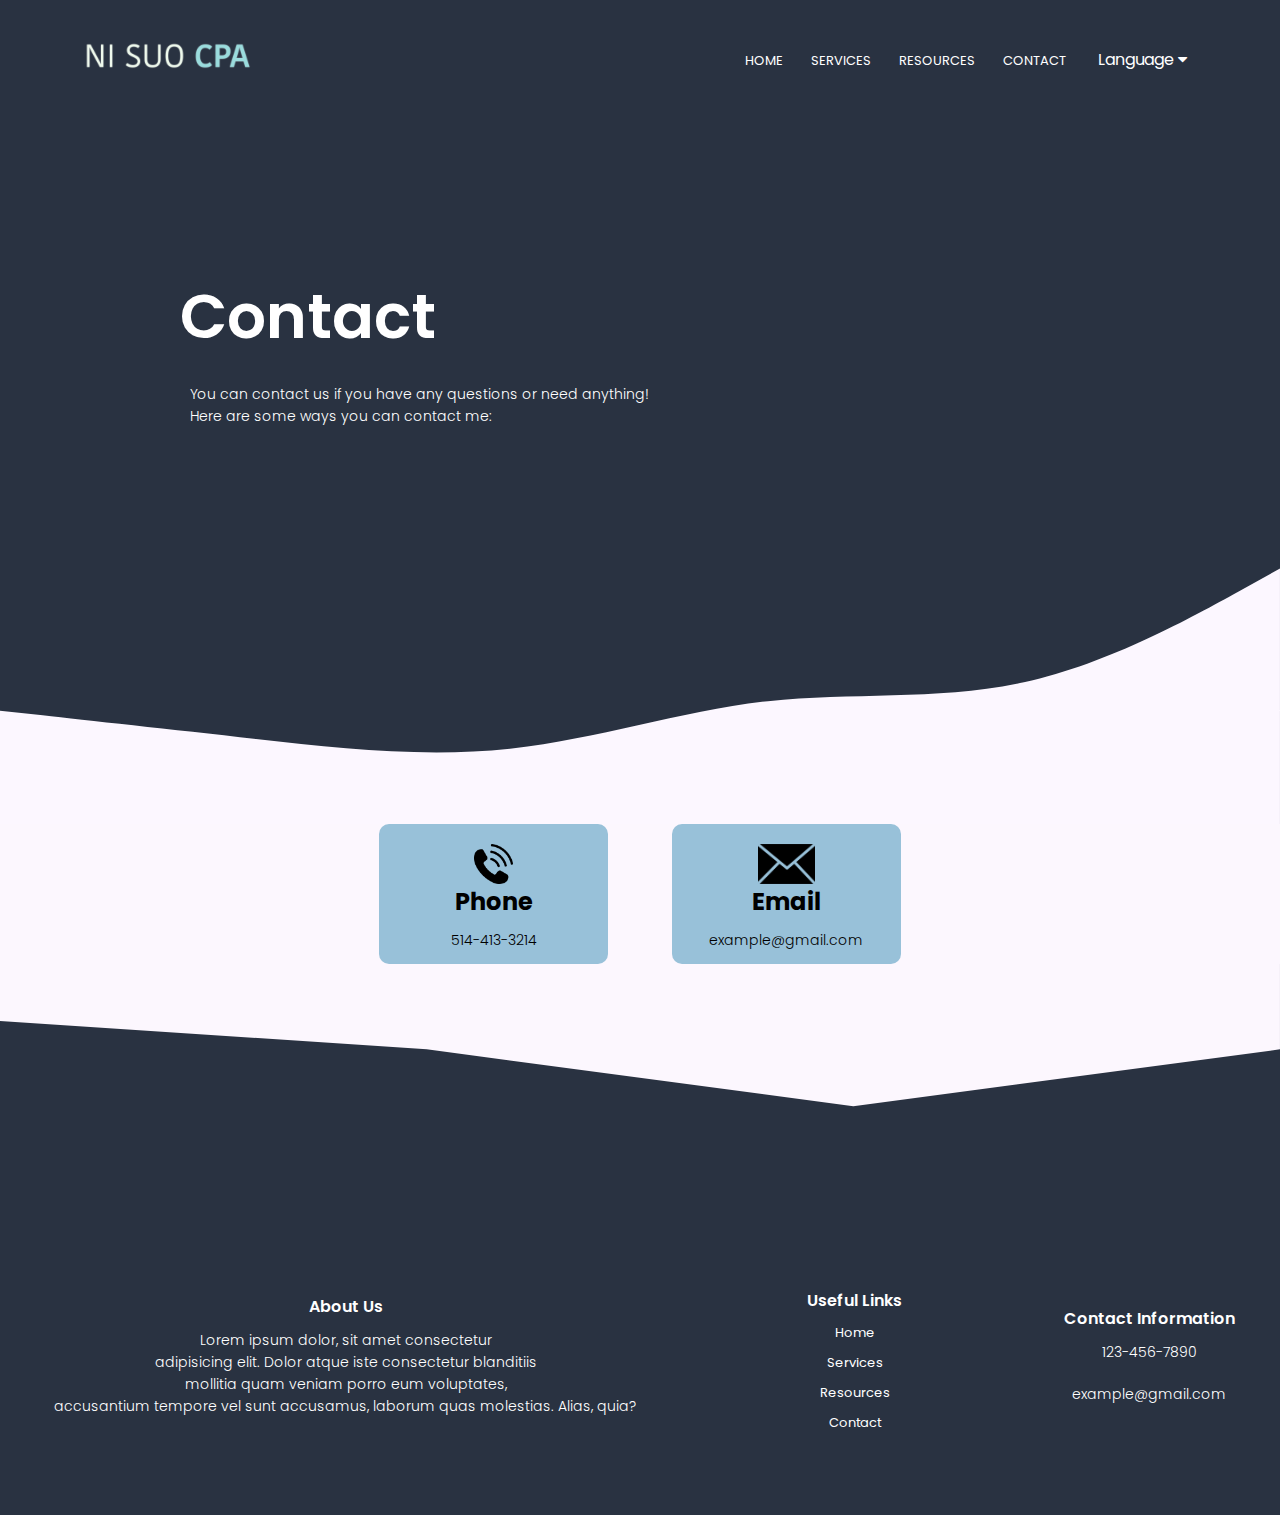
==== en/contact.html @ f41d9daf "Make most of the site" ====
<!doctype html>

<!-- 
Homepage
    Language
    Service
    Ressources
        Articles
    Contact
 -->
<html lang="en">
    <head>
        <meta name="viewport" content="with=device-width, initial-scale=1.0">
        <title>Ni Suo CPA</title>
        <link rel="stylesheet" href="../style.css">
        <link rel="preconnect" href="https://fonts.googleapis.com">
        <link rel="preconnect" href="https://fonts.gstatic.com" crossorigin>
        <link href="https://fonts.googleapis.com/css2?family=Poppins:wght@100;200;300;400;500;600;700;800;900&display=swap" rel="stylesheet">
        <link rel="stylesheet" href="https://cdnjs.cloudflare.com/ajax/libs/font-awesome/4.7.0/css/font-awesome.min.css">
    </head>
    <body>
        <!-- Header -->
        <section class="header">
            <nav>
                <a href="home.html"><img src="../images/logo.png"></a>
                <div class="nav-links" id="navLinks">
                    <!-- Make the X button clickable -->
                    <i class="fa fa-times" onclick="hideMenu()"></i>
                    <!-- Menu -->
                    <ul>
                        <li><a href="home.html">HOME</a></li>
                        <li><a href="services.html">SERVICES</a></li>
                        <li><a href="resources.html">RESOURCES</a></li>
                        <li><a href="contact.html">CONTACT</a></li>
                        <!-- Language dropdown list -->
                        <div class="dropdown">
                            <button class="dropbtn">Language
                                <i class="fa fa-caret-down"></i>
                            </button>
                            <div class="languages">
                                <a href="../en/home.html">English</a>
                                <a href="../fr/home.html">Francais</a>
                                <a href="../zh/home.html">中文</a>
                            </div>
                        </div>
                    </ul>
                </div>
                <!-- Make the menu button clickable -->
                <i class="fa fa-bars" onclick="showMenu()"></i>
            </nav>
        </section>
        <!-- Title -->
        <section class="title">
            <div class="text-box">
                <h1>Contact</h1>
                <p>You can contact us if you have any questions or need anything! <br>Here are some ways you can contact me: </p>
            </div>
            <svg class="curve" xmlns="http://www.w3.org/2000/svg" viewBox="0 0 1440 320"><path fill="#FCF7FF" fill-opacity="1" d="M0,192L48,197.3C96,203,192,213,288,224C384,235,480,245,576,234.7C672,224,768,192,864,181.3C960,171,1056,181,1152,160C1248,139,1344,85,1392,58.7L1440,32L1440,320L1392,320C1344,320,1248,320,1152,320C1056,320,960,320,864,320C768,320,672,320,576,320C480,320,384,320,288,320C192,320,96,320,48,320L0,320Z"></path></svg>
        </section>
        <!-------- Contact -------->
        <section class="contact-subpage">
            <div class="contact-subpage-row">
                <div class="contact-subpage-col">
                    <img class="contact-subpage-icon" src="../images/phone.png">
                    <h2>Phone</h2>
                    <p>514-413-3214</p>
                </div>
                <div class="contact-subpage-col">
                    <img class="contact-subpage-icon" src="../images/mail.png">
                    <h2>Email</h2>
                    <p>example@gmail.com</p>
                </div>
            </div>
        </section>
        <!-------- Footer -------->
        <section class="footer">
            <svg xmlns="http://www.w3.org/2000/svg" viewBox="0 0 1440 320"><path fill="#FCF7FE" fill-opacity="1" d="M0,64L480,96L960,160L1440,96L1440,0L960,0L480,0L0,0Z"></path></svg>

            <div class="footer-row">
                <div class="about-us">
                    <h4>About Us</h4>
                    <p>Lorem ipsum dolor, sit amet consectetur <br>adipisicing elit. Dolor atque iste consectetur blanditiis<br> mollitia quam veniam porro eum voluptates, <br>accusantium tempore vel sunt accusamus, laborum quas molestias. Alias, quia?</p>
                </div>
                <div class="useful-links">
                    <h4>Useful Links</h4>
                    <a href="home.html">Home</a>
                    <a href="services.html">Services</a>
                    <a href="resources.html">Resources</a>
                    <a href="contact.html">Contact</a>
                </div>
                <div class="contact-footer">
                    <h4>Contact Information</h4>
                    <p>123-456-7890</p>
                    <p>example@gmail.com</p>
                </div>
            </div>
        </section>
        <!-- Javascript for Toggle Menu -->
        <script>
            var navLinks = document.getElementById("navLinks");
            function showMenu() {
                navLinks.style.right = "0";
            }
            function hideMenu() {
                navLinks.style.right = "-200px";
            }
        </script>
    </body>
</html>
---- style.css ----
* {
    margin: 0;
    padding: 0;
    font-family: 'Poppins', sans-serif;
}

.header {
    min-height: 60vh;
    width: 100%;
    background: #293241;
}

nav {
    display: flex;
    padding: 2% 6%;
    justify-content: space-between;
    align-items: center;
}

/* Dimensions of the logo */
nav img {
    width: 180px;
}

/* Alignment of the menu */
.nav-links {
    flex: 1;
    text-align: right;
}

/* Position of the menu */
.nav-links ul li{
    list-style: none;
    display: inline-block;
    padding: 8px 12px;
    position: relative;
}

/* Color, underline link and font size */
.nav-links ul li a {
    color: #fff;
    text-decoration: none;
    font-size: 13px;
}

/* Underline the menu items */
.nav-links ul li ::after {
    content: '';
    width: 0%;
    height: 2px;
    background: #e0fbfc;
    display: block;
    margin: auto;
    transition: 0.5s;
}

/* Showing the underline when hover */
.nav-links ul li :hover::after {
    width: 100%;
}

/* Dropdown Button */
.dropbtn {
    background-color: transparent;
    color: white;
    padding: 16px;
    font-size: 16px;
    border: none;
}
  
  /* The container <div> - needed to position the dropdown content */
.dropdown {
    position: relative;
    display: inline-block;
}
  
  /* Dropdown Content (Hidden by Default) */
.languages {
    display: none;
    position: absolute;
    background-color: #f1f1f1;
    min-width: 100%;
    box-shadow: 0px 8px 16px 0px rgba(0,0,0,0.2);
    z-index: 1;
}
  
  /* Links inside the dropdown */
.languages a {
    color: black;
    padding: 12px 16px;
    text-decoration: none;
    display: block;
}
  
  /* Show the dropdown menu on hover */
.dropdown:hover .languages {display: block;}
  
.dropdown-content a:hover {
    background-color: #ddd;
}

.dropbtn .fa {
    display: inline;
}



/* --- Title --- */

.title {
    background: #293241;
}

/* .calc {
    position: absolute;
    right: 25vh;
    top: 25vh;
    max-height: 50vh;
    max-width: 50vh;
} */

.curve {
    display: block;
}

/* Font, color and size of the text-box class */
.text-box {
    color: #fff;
    position: absolute;
    left: 20vh;
    top: 30vh;
    font-size: 50%;
}

/* Font size of h1 */
.text-box h1 {
    font-size: 62px;
}

/* Font size, margin and color of p */
.text-box p {
    margin: 10px 0 40px;
    font-size: 14px;
}

/* Make contact link as a button */
.contact-btn {
    display: inline-block;
    text-decoration: none;
    color: #fff;
    border: 1px solid #fff;
    padding: 12px 34px;
    font-size: 13px;
    background: transparent;
    position: relative;
    cursor: pointer;
}

/* Make animation on hover */
.contact-btn:hover {
    border: 1px solid #e0fbfc;
    background: #e0fbfc;
    transition: 0.5s;
    color: #293241;
}

nav .fa {
    display: none;
}



/* --- Services --- */

.services {
    background-color: #FCF7FF;
}

.services-content {
    width: 80%;
    margin: auto;  
    text-align: center;
}

h1 {
    font-size: 36px;
    font-weight: 600;
}

p {
    font-size: 14px;
    font-weight: 300;
    line-height: 22px;
    padding: 10px;
}

a {
    text-decoration: none;
}

.services-row {
    margin-top: 5%;
    display: flex;
    justify-content: space-between;
    color: #293241;
    margin-bottom: 5%;
}

.services-col {
    flex-basis: 32%;
    background: #98c1d9;
    border-radius: 10px;
    padding: 20px 12px;
    box-sizing: border-box;
    transition: 0.5s;
}

h3 {
    text-align: center;
    font-weight: 600;
    margin: 10px;
}

.services-col:hover {
    box-shadow: 0 0 5px 0px #2e2e2e;
}


/* -- Resources -- */

.resources {
    background: #293241;
    padding-top: 100px;
    text-align: center;
    padding-bottom: 100px;
    color: white;
}

.resources p {
    padding-bottom: 30px;
}

/* Make contact link as a button */
.resources-btn {
    display: inline-block;
    text-decoration: none;
    color: white;
    border: 1px solid white;
    padding: 12px 34px;
    font-size: 13px;
    background: transparent;
    position: relative;
    cursor: pointer;
}

/* Make animation on hover */
.resources-btn:hover {
    border: 1px solid #FCF7FE;
    background: #FCF7FE;
    transition: 0.5s;
    color: #293241;
}

/* -- Footer -- */

.footer {
    width: 100%;
    text-align: center;
    background: #293241;
    padding-bottom: 50px;
}

.footer-row {
    display: flex;
    align-items: center;
    justify-content: center;
    padding: 0 2em;
}

.footer h4 {
    font-weight: 600;
    color: white;
}

.footer p {
    color: white;
}

.useful-links {
    margin: 2em 10em;
}

.useful-links a {
    font-size: 13px;
    margin-top: 10px;
    text-align: center;
    display: grid;
    color: white;
}


/* --- Subpages --- */

.header-subpage {
    min-height: 50vh;
    width: 100%;
    background: #293241;
    background-position: center;
    background-size: cover;
    position: relative;
}

/* --- Services page --- */

.services-subpage {
    display: flex;
    justify-content: center;
    background-color: #FCF7FE;
    padding: 0 10%;
}

.services-row-subpage {
    margin-top: 5%;
    display: table-row;
    justify-content: space-between;
    color: black;
    background: #FCF7FE;
}

.services-col-subpage {
    flex-basis: 32%;
    background: #98c1d9;
    border-radius: 10px;
    margin: 0 5%;
    margin-bottom: 5%;
    padding: 20px 12px;
    box-sizing: border-box;
}


/* --- Resources page --- */

.resources-subpage {
    display: flex;
    justify-content: center; 
    background-color: #FCF7FE;
    padding: 0 10%;
    width: 80%;
    margin: auto;  
    text-align: center;
}

.resources-box-subpage {
    margin-top: 5%;
    display: table-row;
    justify-content: space-between;
    color: black;
    background: #FCF7FE;
}

.resources-col-subpage {
    flex-basis: 32%;
    background: #98c1d9;
    border-radius: 10px;
    margin: 0 5%;
    margin-bottom: 5%;
    padding: 20px 12px;
    box-sizing: border-box;
    transition: 0.5s;
}

.resource-image {
    width: 100%;
    max-width: 30em;
    display: block;
    margin-left: auto;
    margin-right: auto;
    border-radius: 4px;
}

.resources-col-subpage:hover {
    box-shadow: 0 0 5px 0px #2e2e2e;
}

.resources-col-subpage-link {
    color: inherit;
}

/* --- Contact --- */

.contact-subpage {
    display: flex;
    justify-content: center;
    align-items: center;
    background: #FCF7FE;
}

.contact-subpage-row {
    display: flex;
    justify-content: center;
    width: 50%;
}

.contact-subpage-col {
    margin: auto;
    width: 50%;
    text-align: center;

    flex-direction: column;
    flex-basis: 32%;
    background: #98c1d9;
    border-radius: 10px;
    margin: 0 5%;
    padding: 20px 12px;
    height: 100px;
}

.contact-subpage-icon {
    display: block;
    margin-left: auto;
    margin-right: auto;
    max-width: 40%;
    max-height: 40%;
}

/* Mobile version of webpage */
@media (max-width: 700px) {
    /* Arrangements of the presentation */
    .text-box {
        font-size: 20px;
        top: 50%;
        left: 50%;
        transform: translate(-50%, -50%);
        text-align: center;
    }

    .text-box h1 {
        font-size: 20px;
    }
    
    .nav-links ul li {
        display: block;
    }

    .nav-links {
        position: fixed;
        background: #153c4e;
        height: 100vh;
        width: 200px;
        top: 0;
        right: -200px;
        text-align: left;
        z-index: 2;
        transition: 1s;
    }

    .calc {
        display: none;
    }

    .header {
        min-height: 80vh;
    }

    .header-subpage {
        min-height: 80vh;
    }

    /* Properties of the icons */
    nav .fa {
        display: block;
        color: #fff;
        margin: 10px;
        font-size: 22px;
        cursor: pointer;
    }

    /* Add some space in the menu */
    .nav-links ul {
        padding: 30px;
    }

    .services-row {
        flex-direction: column;
    }

    .resources-subpage {
        flex-direction: column;
    }

    .services-subpage {
        flex-direction: column;
    }

    .footer-row {
        display: grid;
    }

    .useful-links {
        margin-left: auto;
        margin-right: auto;
        text-align: center;
    }

    /* Services */

    .services-col {
        margin-bottom: 5%;
    }

    /* Resources page */
    .resources-box-subpage {
        max-width: 100%;
        padding-bottom: 20px;
    }

}
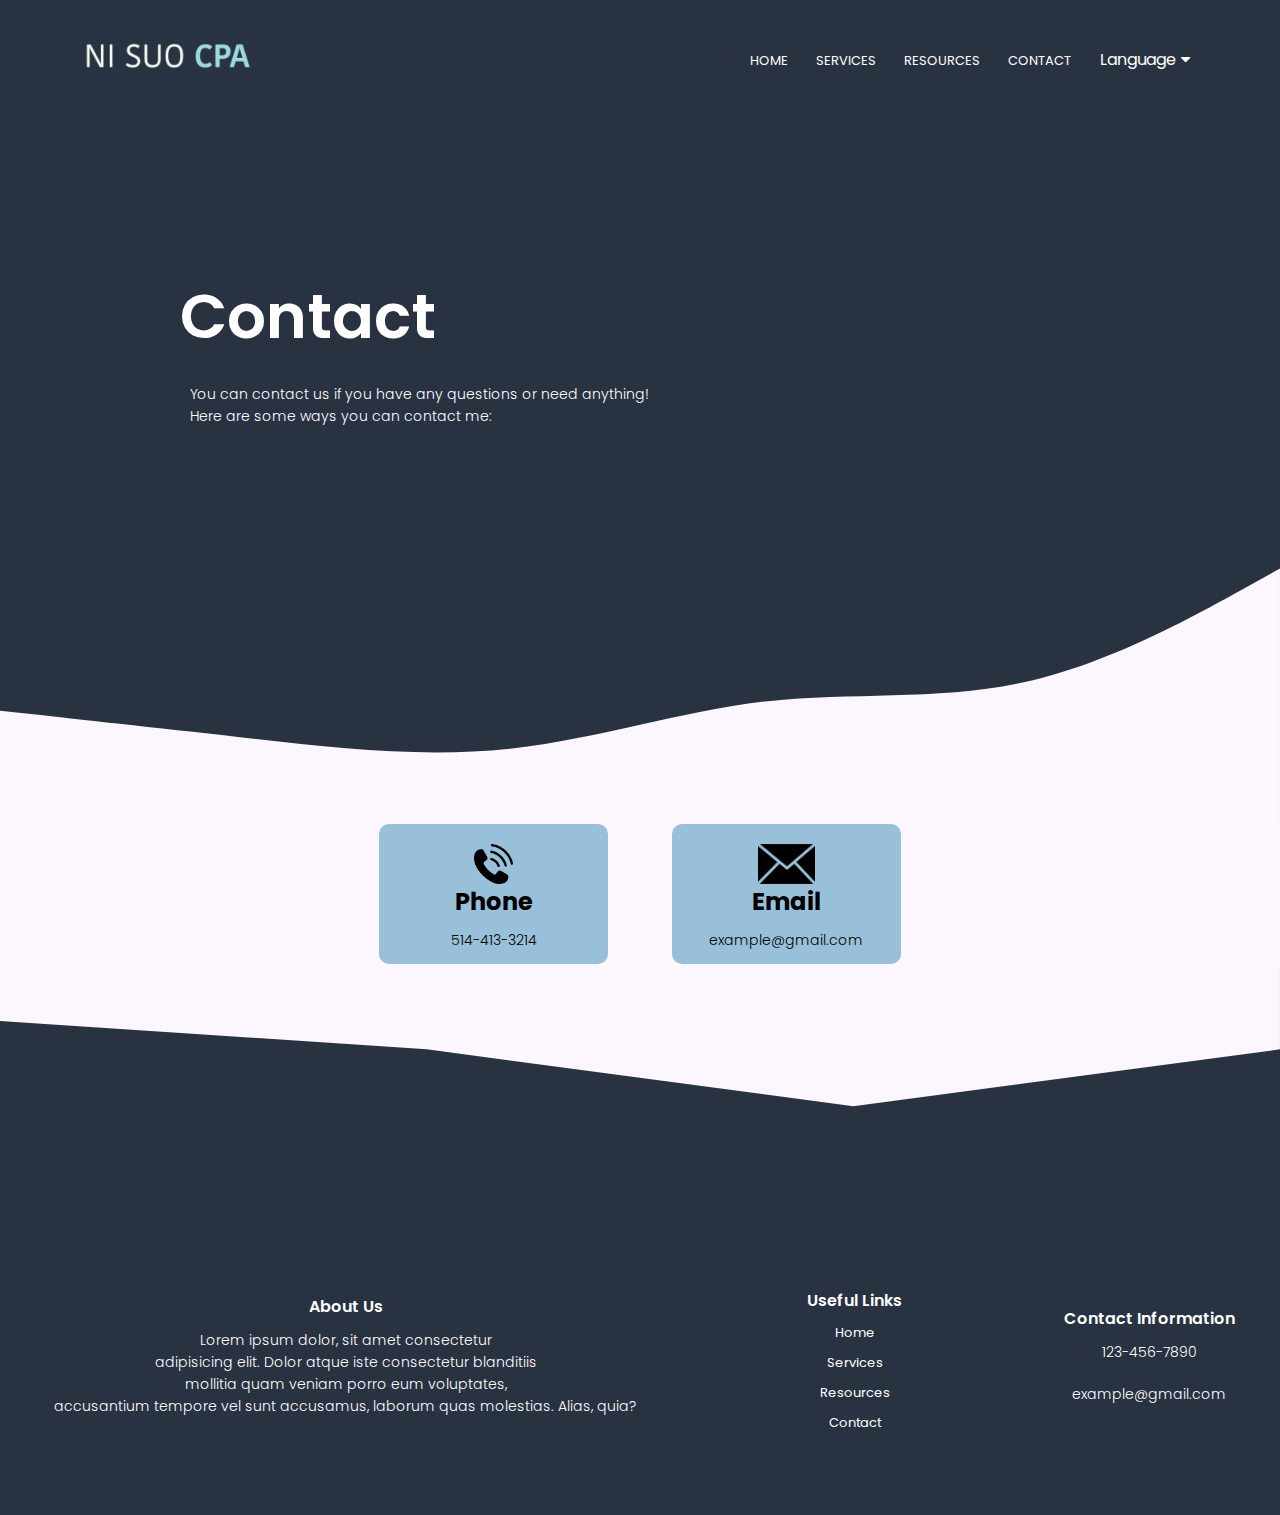
==== commit 922930df: "Style modifications to languages dropdown" ====
--- a/en/contact.html
+++ b/en/contact.html
@@ -34,9 +34,7 @@
                         <li><a href="contact.html">CONTACT</a></li>
                         <!-- Language dropdown list -->
                         <div class="dropdown">
-                            <button class="dropbtn">Language
-                                <i class="fa fa-caret-down"></i>
-                            </button>
+                            <button class="dropbtn">Language<i class="fa fa-caret-down"></i></button>
                             <div class="languages">
                                 <a href="../en/home.html">English</a>
                                 <a href="../fr/home.html">Francais</a>
--- a/style.css
+++ b/style.css
@@ -63,15 +63,30 @@
 .dropbtn {
     background-color: transparent;
     color: white;
-    padding: 16px;
+    padding: 13px;
     font-size: 16px;
     border: none;
+    text-align: left;
 }
   
   /* The container <div> - needed to position the dropdown content */
 .dropdown {
     position: relative;
     display: inline-block;
+}
+
+/* Show the dropdown menu on hover */
+.dropdown:hover .languages {
+    display: block;
+    animation: growDown 300ms ease-in-out forwards
+}
+  
+.dropdown-content a:hover {
+    background-color: #ddd;
+}
+
+.dropbtn .fa {
+    display: inline;
 }
   
   /* Dropdown Content (Hidden by Default) */
@@ -82,6 +97,15 @@
     min-width: 100%;
     box-shadow: 0px 8px 16px 0px rgba(0,0,0,0.2);
     z-index: 1;
+    border-radius: 5px;
+    top: 100%;
+    left: 0;
+    width: 100%;
+    perspective: 1000px;
+    display: none;
+    animation: growDown 300ms ease-in-out forwards;
+    transform-origin: top center;
+    overflow: auto;
 }
   
   /* Links inside the dropdown */
@@ -91,19 +115,22 @@
     text-decoration: none;
     display: block;
 }
-  
-  /* Show the dropdown menu on hover */
-.dropdown:hover .languages {display: block;}
-  
-.dropdown-content a:hover {
-    background-color: #ddd;
-}
-
-.dropbtn .fa {
-    display: inline;
-}
-
-
+
+.languages a:hover {
+    background-color: gray;
+}
+
+@keyframes growDown {
+    0% {
+        transform: scaleY(0)
+    }
+    80% {
+        transform: scaleY(1.1)
+    }
+    100% {
+        transform: scaleY(1)
+    }
+}
 
 /* --- Title --- */
 
@@ -168,7 +195,9 @@
     display: none;
 }
 
-
+.fa-caret-down {
+    margin-left: 5px;
+}
 
 /* --- Services --- */
 
@@ -232,8 +261,11 @@
     background: #293241;
     padding-top: 100px;
     text-align: center;
-    padding-bottom: 100px;
     color: white;
+}
+
+.resources svg {
+    padding-top: 100px;
 }
 
 .resources p {
@@ -261,6 +293,40 @@
     color: #293241;
 }
 
+/* -- Contact -- */
+.contact {
+    background: #FCF7FE;
+    padding-top: 100px;
+    text-align: center;
+    padding-bottom: 100px;
+    color: black;
+}
+
+.contact p {
+    padding-bottom: 30px;
+}
+
+/* Make contact link as a button */
+.contact-btn {
+    display: inline-block;
+    text-decoration: none;
+    color: black;
+    border: 1px solid black;
+    padding: 12px 34px;
+    font-size: 13px;
+    background: transparent;
+    position: relative;
+    cursor: pointer;
+}
+
+/* Make animation on hover */
+.contact-btn:hover {
+    border: 1px solid #293241;
+    background: #293241;
+    transition: 0.5s;
+    color: #FCF7FE;
+}
+
 /* -- Footer -- */
 
 .footer {
